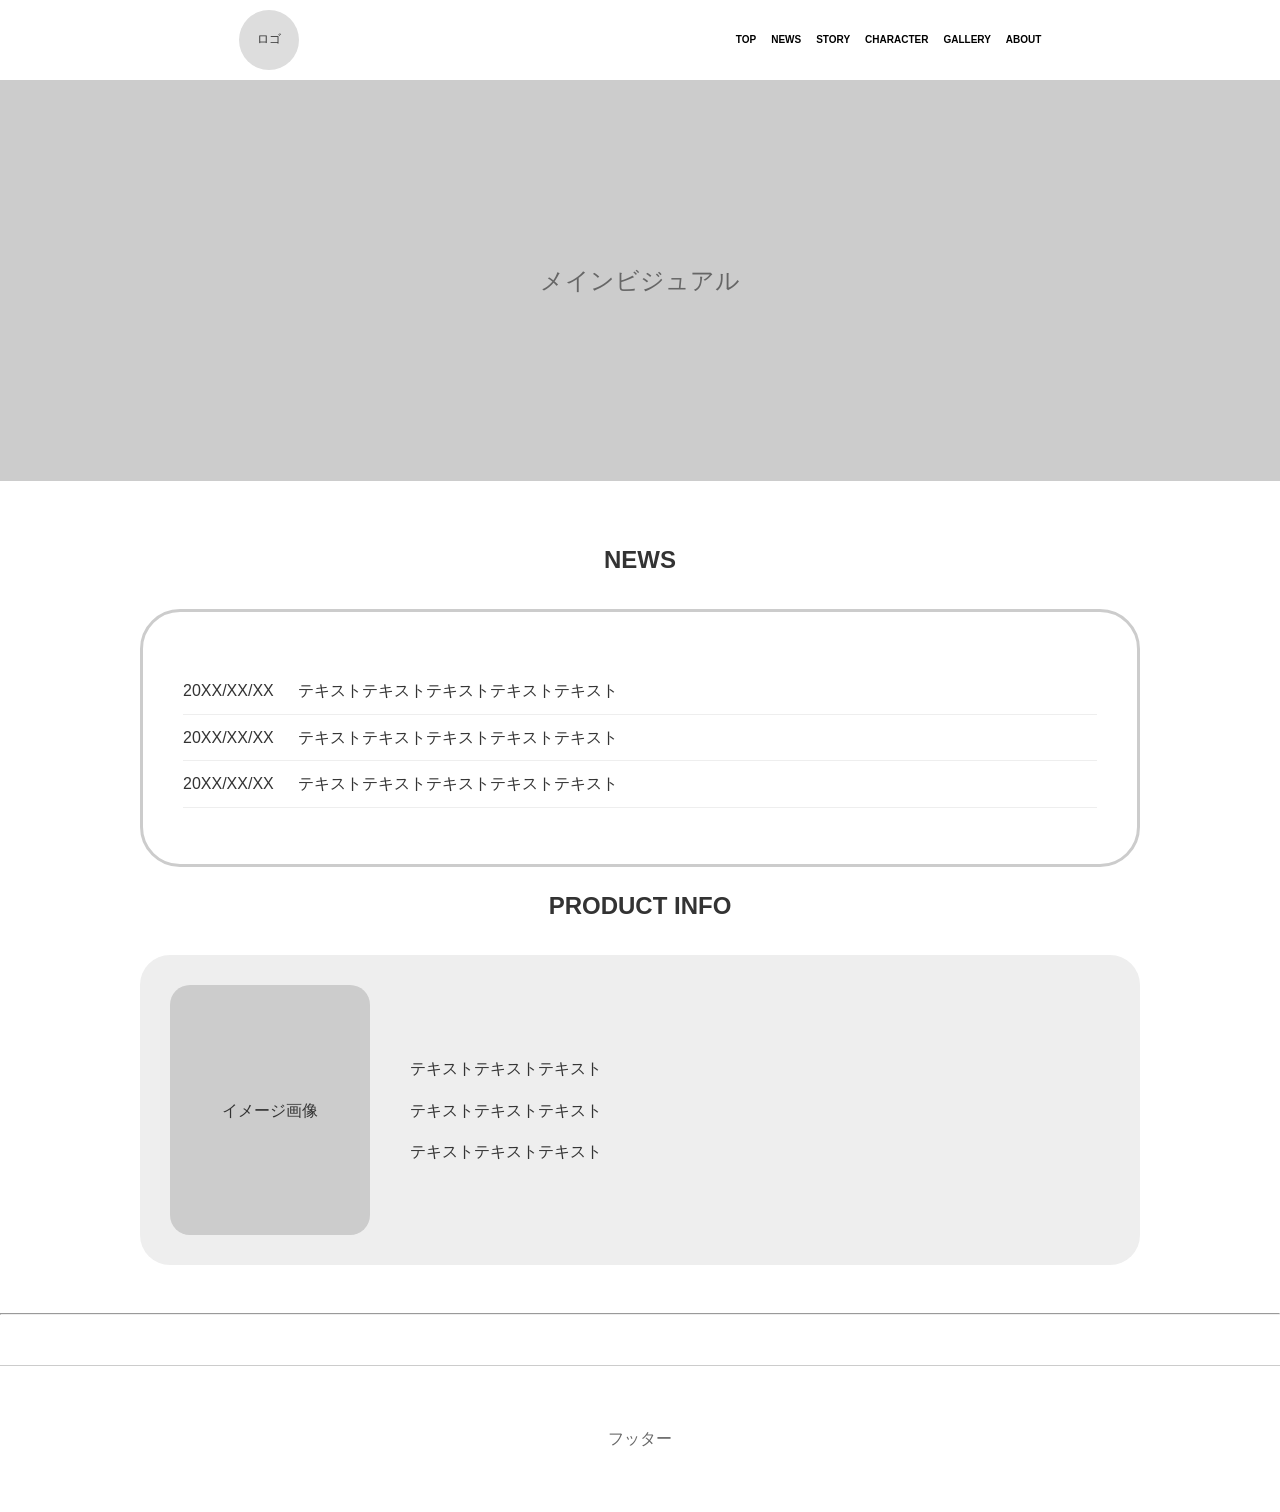
==== index.html @ 2d5bf975 "Add files via upload" ====
<!DOCTYPE html>
<html lang="ja">
<head>
    <meta charset="UTF-8">
    <meta name="viewport" content="width=device-width, initial-scale=1.0">
    <title>Webサイトタイトル</title>
    <link rel="stylesheet" href="style.css">
</head>
<body>

    <header>
        <div class="header-container">
            <div class="logo">ロゴ</div>
            <nav>
                <ul>
                    <li><a href="index.html">TOP</a></li>
                    <li><a href="news.html">NEWS</a></li>
                    <li><a href="story.html">STORY</a></li>
                    <li><a href="character.html">CHARACTER</a></li>
                    <li><a href="gallery.html">GALLERY</a></li>
                    <li><a href="about.html">ABOUT</a></li>
                </ul>
            </nav>
        </div>
    </header>

    <section id="top">
        <div class="main-visual">メインビジュアル</div>
        
        <div class="container">
            <h2 class="section-title">NEWS</h2>
            <div class="news-box">
                <ul class="news-list">
                    <li><span>20XX/XX/XX</span> テキストテキストテキストテキストテキスト</li>
                    <li><span>20XX/XX/XX</span> テキストテキストテキストテキストテキスト</li>
                    <li><span>20XX/XX/XX</span> テキストテキストテキストテキストテキスト</li>
                </ul>
            </div>

            <h2 class="section-title">PRODUCT INFO</h2>
            <div class="product-info">
                <div class="image-placeholder">イメージ画像</div>
                <div class="product-text">
                    <p>テキストテキストテキスト</p>
                    <p>テキストテキストテキスト</p>
                    <p>テキストテキストテキスト</p>
                </div>
            </div>
        </div>
    </section>

    <hr>
    <footer>
        フッター
    </footer>

</body>
</html>
---- style.css ----
/* 基本設定 */
body {
    margin: 0;
    padding: 0;
    font-family: "Helvetica Neue", Arial, sans-serif;
    color: #333;
    line-height: 1.6;
}

.container {
    max-width: 1000px;
    margin: 0 auto;
    padding: 40px 20px;
}

/* ヘッダー */
header {
    border-bottom: 1px solid #ccc;
    padding: 10px 0;
}

.header-container {
    display: flex;
    justify-content: space-around;
    align-items: center;
    max-width: 1200px;
    margin: 0 auto;
}

.logo {
    width: 60px;
    height: 60px;
    background: #ddd;
    border-radius: 50%;
    display: flex;
    justify-content: center;
    align-items: center;
    font-size: 12px;
}

nav ul {
    display: flex;
    list-style: none;
    gap: 15px;
    font-size: 10px;
    font-weight: bold;
}

nav a {
    text-decoration: none;
    color: #000;
}

/* メインビジュアル */
.main-visual {
    width: 100%;
    height: 400px;
    background: #ccc;
    display: flex;
    justify-content: center;
    align-items: center;
    font-size: 24px;
    color: #666;
}

/* セクション共通 */
.section-title {
    text-align: center;
    margin-bottom: 30px;
    font-size: 1.5rem;
}

/* STORY・ABOUT共通の枠 */
.info-frame {
    border: 3px solid #ccc;
    border-radius: 50px;
    padding: 60px 40px;
    background: #fff;
    max-width: 800px;
    margin: 0 auto;
    text-align: center; /* 中身をすべて中央揃えに */
}

.info-subtitle {
    font-size: 1.25rem;
    margin-bottom: 30px;
    font-weight: bold;
}

.info-content p {
    margin-bottom: 10px;
    font-size: 15px;
    color: #333;
}

/* スマホ用調整 */
@media (max-width: 768px) {
    .info-frame {
        padding: 30px 20px;
        border-radius: 30px;
    }
}

/* NEWS / STORY ボックス */
.news-box, .story-box, .about-box {
    border: 3px solid #ccc;
    border-radius: 40px;
    padding: 40px;
    background: #fff;
}

.news-list {
    list-style: none;
    padding: 0;
}

.news-list li {
    padding: 10px 0;
    border-bottom: 1px solid #eee;
}

.news-list span {
    margin-right: 20px;
}

/* PRODUCT INFO / CHARACTER */
.product-info, .char-detail {
    display: flex;
    gap: 40px;
    align-items: center;
    background: #eee;
    padding: 30px;
    border-radius: 30px;
}

.image-placeholder, .char-visual {
    width: 200px;
    height: 250px;
    background: #ccc;
    border-radius: 20px;
    display: flex;
    justify-content: center;
    align-items: center;
}

/* キャラクター スライダー部分 */
.char-slider {
    display: flex;
    justify-content: center;
    align-items: center;
    gap: 20px;
    margin-bottom: 40px;
}

.char-thumb {
    width: 100px;
    height: 150px;
    background: #ccc;
    border-radius: 10px;
}

/* フッター */
footer {
    text-align: center;
    padding: 60px 0;
    border-top: 1px solid #ccc;
    margin-top: 50px;
    color: #666;
}



/* NEWSページ専用 */
.news-frame,about-frame {
    border: 3px solid #ccc;
    border-radius: 50px;
    padding: 60px 40px;
    background: #fff;
    max-width: 800px;
    margin: 0 auto;
}

.news-full-list,about-full-list{
    list-style: none;
    padding: 0;
    margin: 0;
}

.news-full-list,about-full-list li {
    display: flex;
    gap: 30px;
    padding: 15px 0;
    border-bottom: 1px solid #ddd;
    font-size: 14px;
}

.news-full-list .date {
    font-weight: bold;
    flex-shrink: 0;
}

/* GALLERYページ専用 */
.gallery-container {
    display: flex;
    flex-direction: column;
    gap: 40px;
    align-items: center;
}

.gallery-image-large {
    width: 700px; /* ワイヤーフレームに合わせた横長サイズ */
    max-width: 100%;
    height: 350px;
    background: #ccc;
    border-radius: 40px;
    display: flex;
    justify-content: center;
    align-items: center;
    font-size: 1.2rem;
    color: #666;
}

/* レスポンシブ調整（スマホで見るとき） */
@media (max-width: 768px) {
    .gallery-image-large {
        width: 100%;
        height: 200px;
        border-radius: 20px;
    }
    
    .news-frame {
        padding: 30px 20px;
    }
}
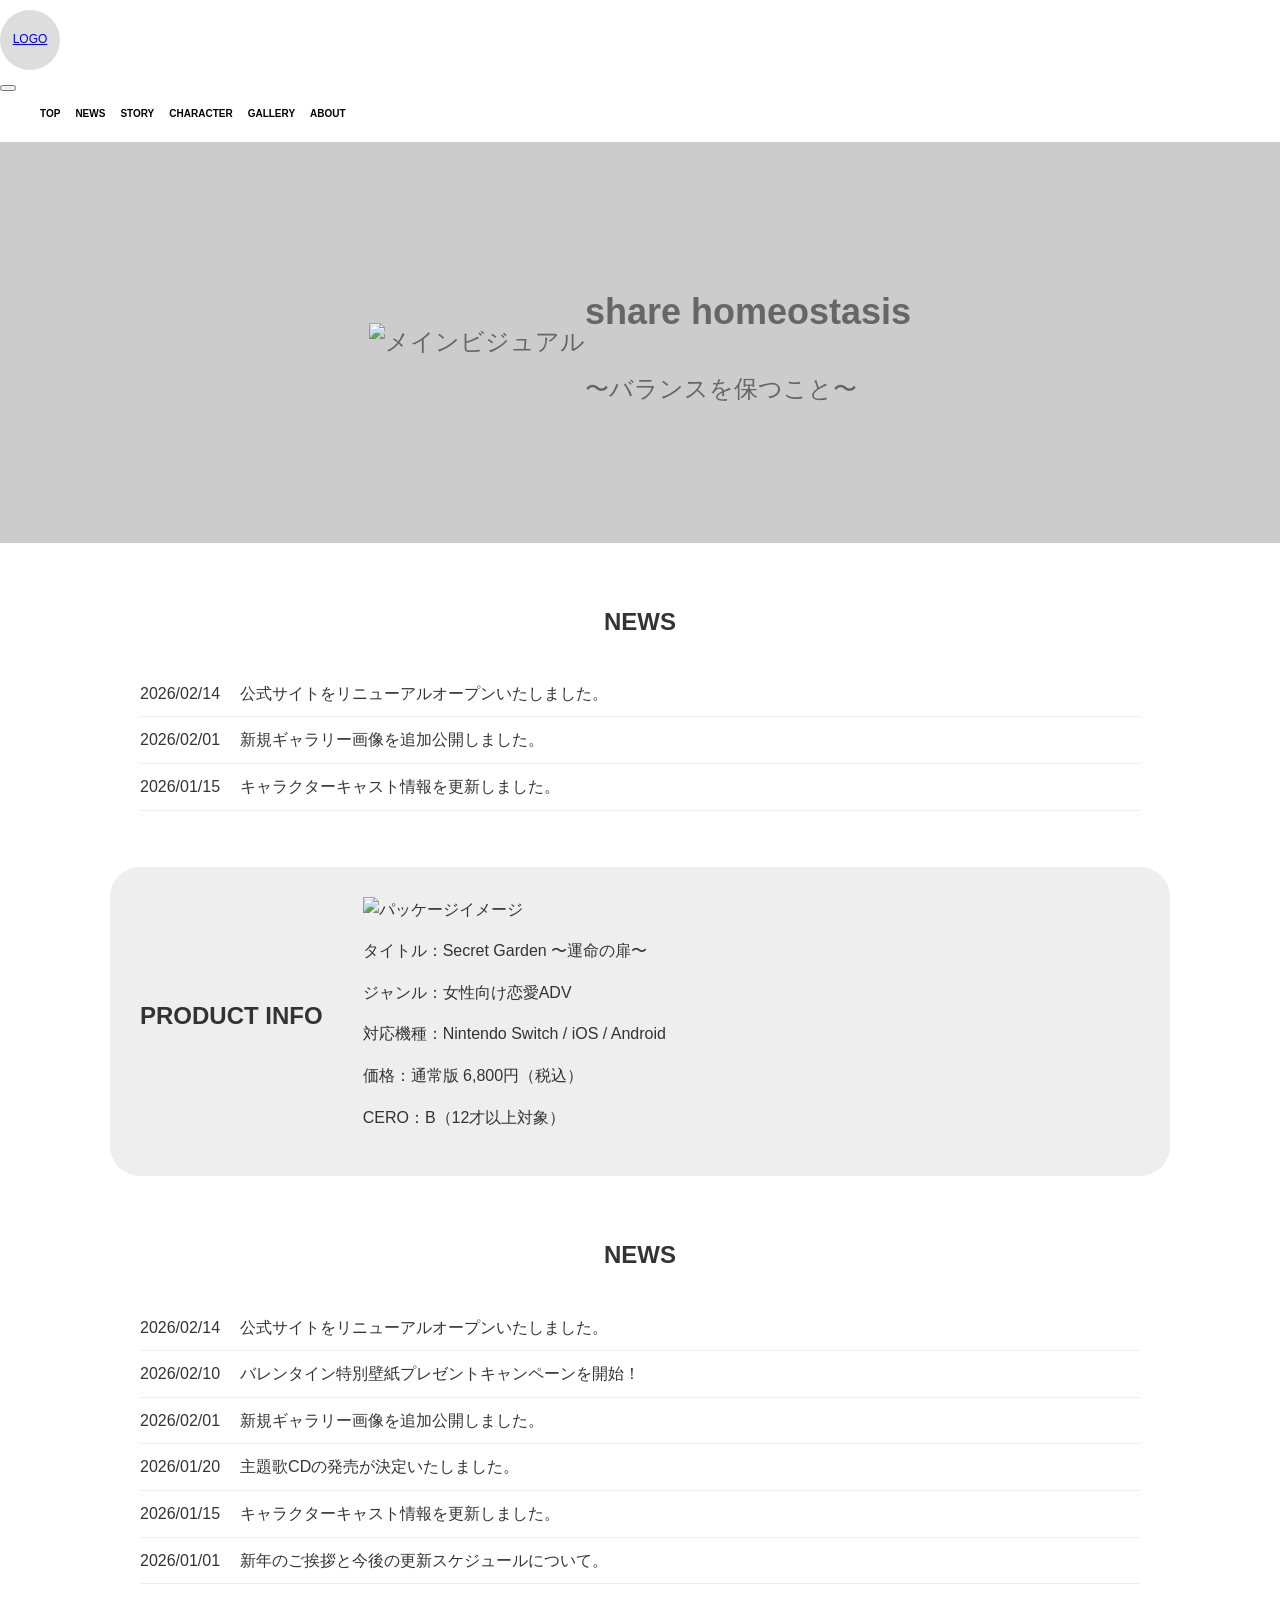
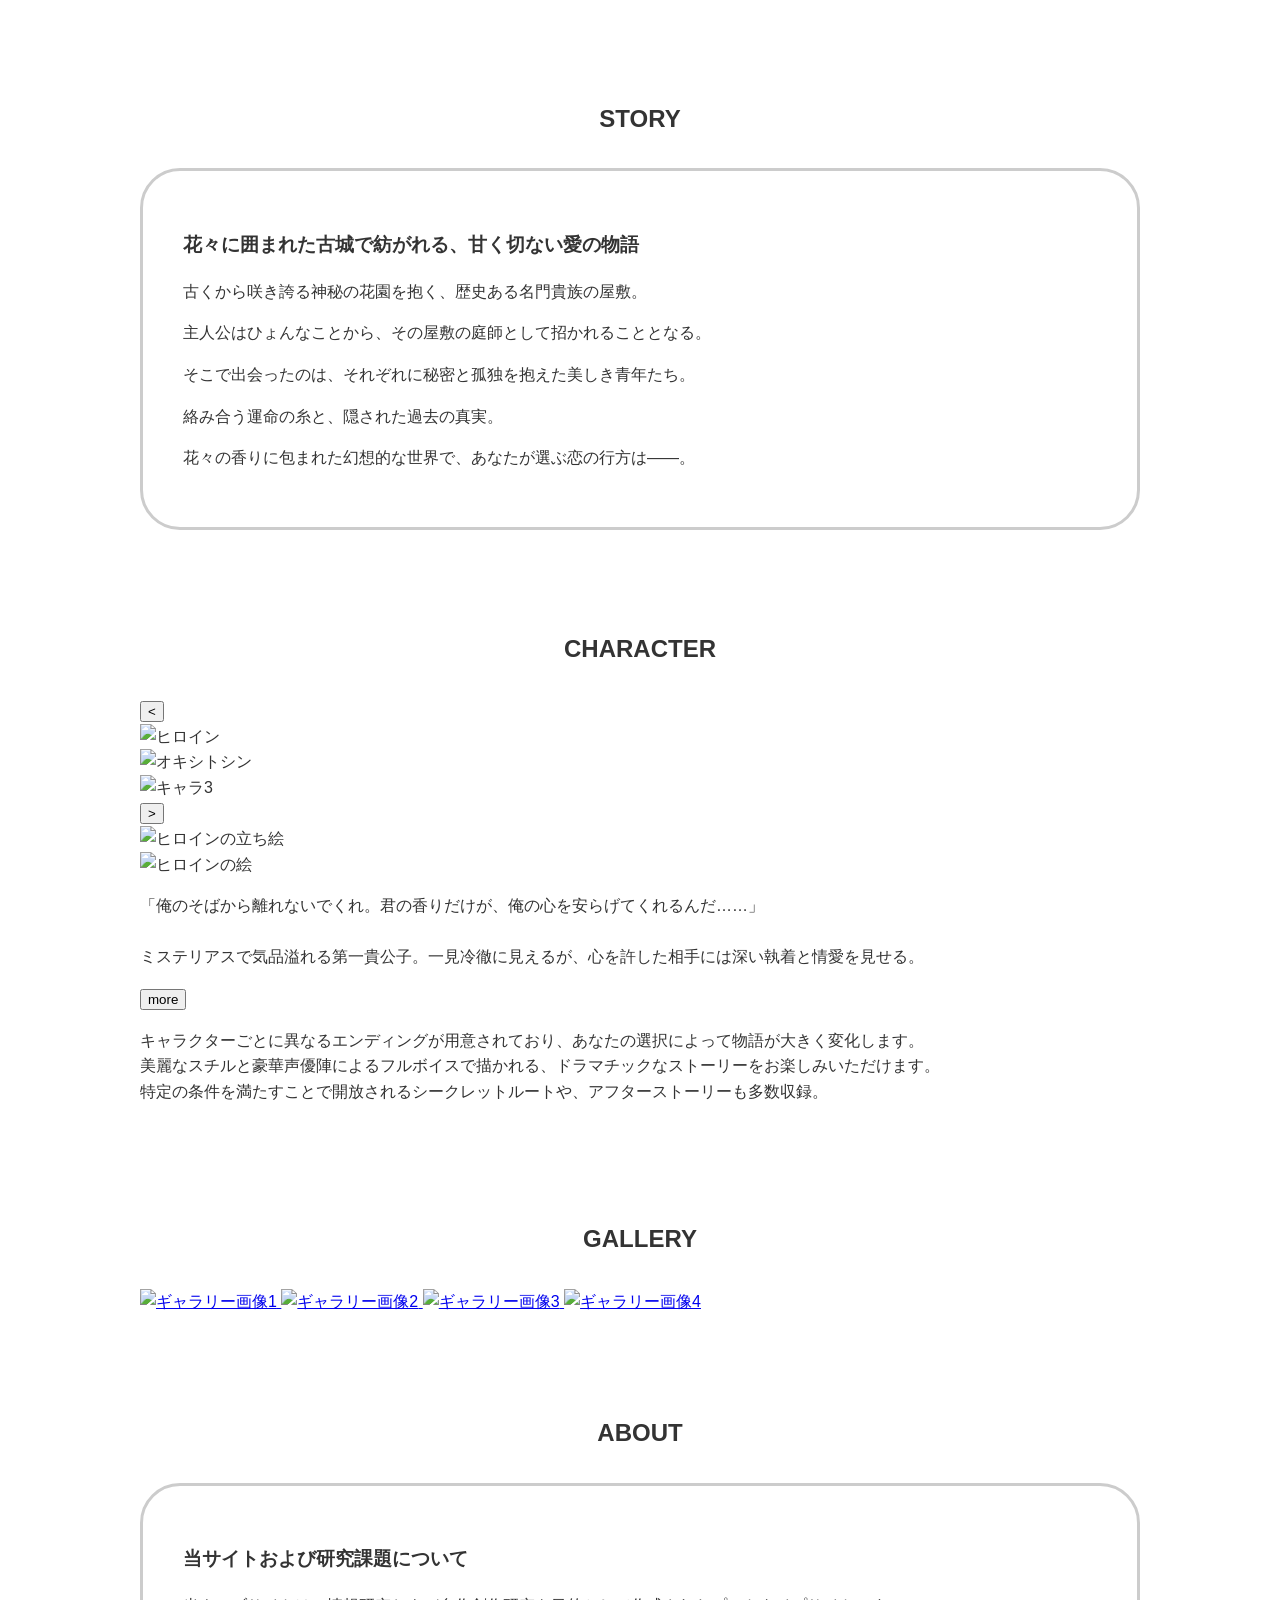
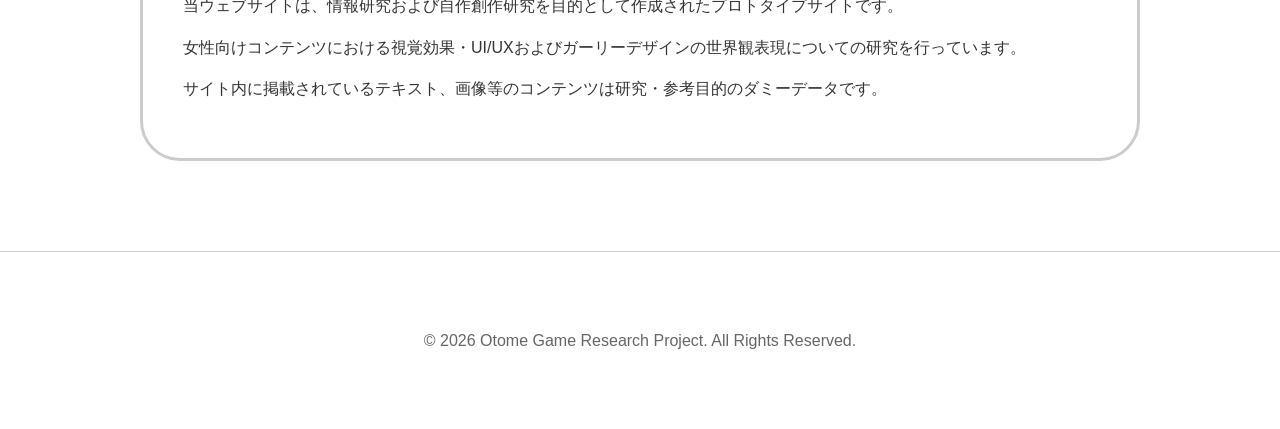
==== commit 4556f0e4: "Revise index.html for otome game site Updated the HTML structure and content for the otome game site" ====
--- a/index.html
+++ b/index.html
@@ -1,58 +1,221 @@
 <!DOCTYPE html>
 <html lang="ja">
 <head>
-    <meta charset="UTF-8">
-    <meta name="viewport" content="width=device-width, initial-scale=1.0">
-    <title>Webサイトタイトル</title>
-    <link rel="stylesheet" href="style.css">
+  <meta charset="UTF-8">
+  <meta name="viewport" content="width=device-width, initial-scale=1.0">
+  <title>乙女ゲーム作品紹介サイト</title>
+  
+  <!-- Google Fonts (ガーリー・上品なフォント) -->
+  <link rel="preconnect" href="https://fonts.googleapis.com">
+  <link rel="preconnect" href="https://fonts.gstatic.com" crossorigin>
+  <link href="https://fonts.googleapis.com/css2?family=Cinzel:wght@500;700&family=Shippori+Mincho:wght@400;600&display=swap" rel="stylesheet">
+  
+  <!-- Lightbox2 CSS (CDN) -->
+  <link rel="stylesheet" href="https://cdnjs.cloudflare.com/ajax/libs/lightbox2/2.11.4/css/lightbox.min.css">
+  
+  <!-- スタイルシート -->
+  <link rel="stylesheet" href="style.css">
 </head>
 <body>
 
-    <header>
-        <div class="header-container">
-            <div class="logo">ロゴ</div>
-            <nav>
-                <ul>
-                    <li><a href="index.html">TOP</a></li>
-                    <li><a href="news.html">NEWS</a></li>
-                    <li><a href="story.html">STORY</a></li>
-                    <li><a href="character.html">CHARACTER</a></li>
-                    <li><a href="gallery.html">GALLERY</a></li>
-                    <li><a href="about.html">ABOUT</a></li>
-                </ul>
-            </nav>
-        </div>
-    </header>
-
-    <section id="top">
-        <div class="main-visual">メインビジュアル</div>
+  <!-- ヘッダー -->
+  <header class="site-header">
+    <div class="header-inner">
+      <div class="logo">
+        <a href="#top">LOGO</a>
+      </div>
+      <button class="hamburger-btn" id="hamburgerBtn" aria-label="メニューを開く">
+        <span></span>
+        <span></span>
+        <span></span>
+      </button>
+      <nav class="site-nav" id="siteNav">
+        <ul>
+          <li><a href="#top">TOP</a></li>
+          <li><a href="#news">NEWS</a></li>
+          <li><a href="#story">STORY</a></li>
+          <li><a href="#character">CHARACTER</a></li>
+          <li><a href="#gallery">GALLERY</a></li>
+          <li><a href="#about">ABOUT</a></li>
+        </ul>
+      </nav>
+    </div>
+  </header>
+
+  <main>
+    <!-- TOP / メインビジュアル -->
+    <section id="top" class="section section-top">
+      <div class="main-visual">
+        <img src="SHARE.png" alt="メインビジュアル">
+        <div class="mv-title">
+          <h1>share homeostasis</h1>
+          <p>〜バランスを保つこと〜</p>
+        </div>
+      </div>
+
+      <!-- TOP内 NEWS 簡易版 -->
+      <div class="container top-news">
+        <h2 class="section-title">NEWS</h2>
+        <div class="rounded-box">
+          <ul class="news-list">
+            <li><span class="date">2026/02/14</span><span class="text">公式サイトをリニューアルオープンいたしました。</span></li>
+            <li><span class="date">2026/02/01</span><span class="text">新規ギャラリー画像を追加公開しました。</span></li>
+            <li><span class="date">2026/01/15</span><span class="text">キャラクターキャスト情報を更新しました。</span></li>
+          </ul>
+        </div>
+      </div>
+
+      <!-- PRODUCT INFO -->
+      <div class="container product-info">
+        <h2 class="section-title">PRODUCT INFO</h2>
+        <div class="product-content">
+          <div class="product-img">
+            <img src="https://images.unsplash.com/photo-1534447677768-be436bb09401?auto=format&fit=crop&w=600&q=80" alt="パッケージイメージ">
+          </div>
+          <div class="product-desc">
+            <p>タイトル：Secret Garden 〜運命の扉〜</p>
+            <p>ジャンル：女性向け恋愛ADV</p>
+            <p>対応機種：Nintendo Switch / iOS / Android</p>
+            <p>価格：通常版 6,800円（税込）</p>
+            <p>CERO：B（12才以上対象）</p>
+          </div>
+        </div>
+      </div>
+    </section>
+
+    <!-- NEWS 全体 -->
+    <section id="news" class="section">
+      <div class="container">
+        <h2 class="section-title">NEWS</h2>
+        <div class="rounded-box">
+          <ul class="news-list full-list">
+            <li><span class="date">2026/02/14</span><span class="text">公式サイトをリニューアルオープンいたしました。</span></li>
+            <li><span class="date">2026/02/10</span><span class="text">バレンタイン特別壁紙プレゼントキャンペーンを開始！</span></li>
+            <li><span class="date">2026/02/01</span><span class="text">新規ギャラリー画像を追加公開しました。</span></li>
+            <li><span class="date">2026/01/20</span><span class="text">主題歌CDの発売が決定いたしました。</span></li>
+            <li><span class="date">2026/01/15</span><span class="text">キャラクターキャスト情報を更新しました。</span></li>
+            <li><span class="date">2026/01/01</span><span class="text">新年のご挨拶と今後の更新スケジュールについて。</span></li>
+          </ul>
+        </div>
+      </div>
+    </section>
+
+    <!-- STORY -->
+    <section id="story" class="section">
+      <div class="container">
+        <h2 class="section-title">STORY</h2>
+        <div class="rounded-box story-box">
+          <h3>花々に囲まれた古城で紡がれる、甘く切ない愛の物語</h3>
+          <p>古くから咲き誇る神秘の花園を抱く、歴史ある名門貴族の屋敷。</p>
+          <p>主人公はひょんなことから、その屋敷の庭師として招かれることとなる。</p>
+          <p>そこで出会ったのは、それぞれに秘密と孤独を抱えた美しき青年たち。</p>
+          <p>絡み合う運命の糸と、隠された過去の真実。</p>
+          <p>花々の香りに包まれた幻想的な世界で、あなたが選ぶ恋の行方は――。</p>
+        </div>
+      </div>
+    </section>
+
+    <!-- CHARACTER -->
+    <section id="character" class="section">
+      <div class="container">
+        <h2 class="section-title">CHARACTER</h2>
         
-        <div class="container">
-            <h2 class="section-title">NEWS</h2>
-            <div class="news-box">
-                <ul class="news-list">
-                    <li><span>20XX/XX/XX</span> テキストテキストテキストテキストテキスト</li>
-                    <li><span>20XX/XX/XX</span> テキストテキストテキストテキストテキスト</li>
-                    <li><span>20XX/XX/XX</span> テキストテキストテキストテキストテキスト</li>
-                </ul>
-            </div>
-
-            <h2 class="section-title">PRODUCT INFO</h2>
-            <div class="product-info">
-                <div class="image-placeholder">イメージ画像</div>
-                <div class="product-text">
-                    <p>テキストテキストテキスト</p>
-                    <p>テキストテキストテキスト</p>
-                    <p>テキストテキストテキスト</p>
-                </div>
-            </div>
-        </div>
-    </section>
-
-    <hr>
-    <footer>
-        フッター
-    </footer>
-
+        <!-- キャラクタースライダー / カルーセル風サムネイル -->
+        <div class="character-slider">
+          <button class="slider-arrow prev">&lt;</button>
+          <div class="chara-thumbnails">
+            <div class="chara-thumb active">
+              <img src="hiroin3.PNG" alt="ヒロイン">
+            </div>
+            <div class="chara-thumb">
+              <img src="IMG_3886.JPG" alt="オキシトシン">
+            </div>
+            <div class="chara-thumb">
+              <img src="https://images.unsplash.com/photo-1492562080023-ab3db95bfbce?auto=format&fit=crop&w=300&q=80" alt="キャラ3">
+            </div>
+          </div>
+          <button class="slider-arrow next">&gt;</button>
+        </div>
+
+        <!-- キャラクターメイン詳細 -->
+        <div class="rounded-box chara-detail">
+          <div class="chara-detail-inner">
+            <div class="chara-stand">
+              <img src="hiroin3.PNG" alt="ヒロインの立ち絵">
+            </div>
+            <div class="chara-info">
+              <div class="chara-logo">
+                <img src="hiroin3_logo.PNG" alt="ヒロインの絵">
+              </div>
+              <p class="chara-text">
+                「俺のそばから離れないでくれ。君の香りだけが、俺の心を安らげてくれるんだ……」<br><br>
+                ミステリアスで気品溢れる第一貴公子。一見冷徹に見えるが、心を許した相手には深い執着と情愛を見せる。
+              </p>
+            </div>
+          </div>
+        </div>
+
+        <div class="more-btn-wrapper">
+          <button class="more-btn">more</button>
+        </div>
+
+        <!-- 詳細説明テキストボックス -->
+        <div class="rounded-box chara-sub-text">
+          <p>
+            キャラクターごとに異なるエンディングが用意されており、あなたの選択によって物語が大きく変化します。<br>
+            美麗なスチルと豪華声優陣によるフルボイスで描かれる、ドラマチックなストーリーをお楽しみいただけます。<br>
+            特定の条件を満たすことで開放されるシークレットルートや、アフターストーリーも多数収録。
+          </p>
+        </div>
+      </div>
+    </section>
+
+    <!-- GALLERY -->
+    <section id="gallery" class="section">
+      <div class="container">
+        <h2 class="section-title">GALLERY</h2>
+        <div class="gallery-grid">
+          <!-- Lightbox2 連動リンク (data-lightbox="gallery") -->
+          <a href="https://images.unsplash.com/photo-1518709268805-4e9042af9f23?auto=format&fit=crop&w=1200&q=80" data-lightbox="gallery" data-title="月明かりの庭園" class="gallery-item">
+            <img src="https://images.unsplash.com/photo-1518709268805-4e9042af9f23?auto=format&fit=crop&w=800&q=80" alt="ギャラリー画像1">
+          </a>
+          <a href="https://images.unsplash.com/photo-1522383225653-ed111181a951?auto=format&fit=crop&w=1200&q=80" data-lightbox="gallery" data-title="秘密のお茶会" class="gallery-item">
+            <img src="https://images.unsplash.com/photo-1522383225653-ed111181a951?auto=format&fit=crop&w=800&q=80" alt="ギャラリー画像2">
+          </a>
+          <a href="https://images.unsplash.com/photo-1465146344425-f00d5f5c8f07?auto=format&fit=crop&w=1200&q=80" data-lightbox="gallery" data-title="咲き誇る薔薇" class="gallery-item">
+            <img src="https://images.unsplash.com/photo-1465146344425-f00d5f5c8f07?auto=format&fit=crop&w=800&q=80" alt="ギャラリー画像3">
+          </a>
+          <a href="https://images.unsplash.com/photo-1513151233558-d860c5398176?auto=format&fit=crop&w=1200&q=80" data-lightbox="gallery" data-title="舞踏会での奇跡" class="gallery-item">
+            <img src="https://images.unsplash.com/photo-1513151233558-d860c5398176?auto=format&fit=crop&w=800&q=80" alt="ギャラリー画像4">
+          </a>
+        </div>
+      </div>
+    </section>
+
+    <!-- ABOUT -->
+    <section id="about" class="section">
+      <div class="container">
+        <h2 class="section-title">ABOUT</h2>
+        <div class="rounded-box about-box">
+          <h3>当サイトおよび研究課題について</h3>
+          <p>当ウェブサイトは、情報研究および自作創作研究を目的として作成されたプロトタイプサイトです。</p>
+          <p>女性向けコンテンツにおける視覚効果・UI/UXおよびガーリーデザインの世界観表現についての研究を行っています。</p>
+          <p>サイト内に掲載されているテキスト、画像等のコンテンツは研究・参考目的のダミーデータです。</p>
+        </div>
+      </div>
+    </section>
+  </main>
+
+  <!-- フッター -->
+  <footer class="site-footer">
+    <p>&copy; 2026 Otome Game Research Project. All Rights Reserved.</p>
+  </footer>
+
+  <!-- Lightbox2 JavaScript & jQuery (CDN) -->
+  <script src="https://cdnjs.cloudflare.com/ajax/libs/jquery/3.6.0/jquery.min.js"></script>
+  <script src="https://cdnjs.cloudflare.com/ajax/libs/lightbox2/2.11.4/js/lightbox.min.js"></script>
+  
+  <!-- JavaScript -->
+  <script src="script.js"></script>
 </body>
-</html>+</html>
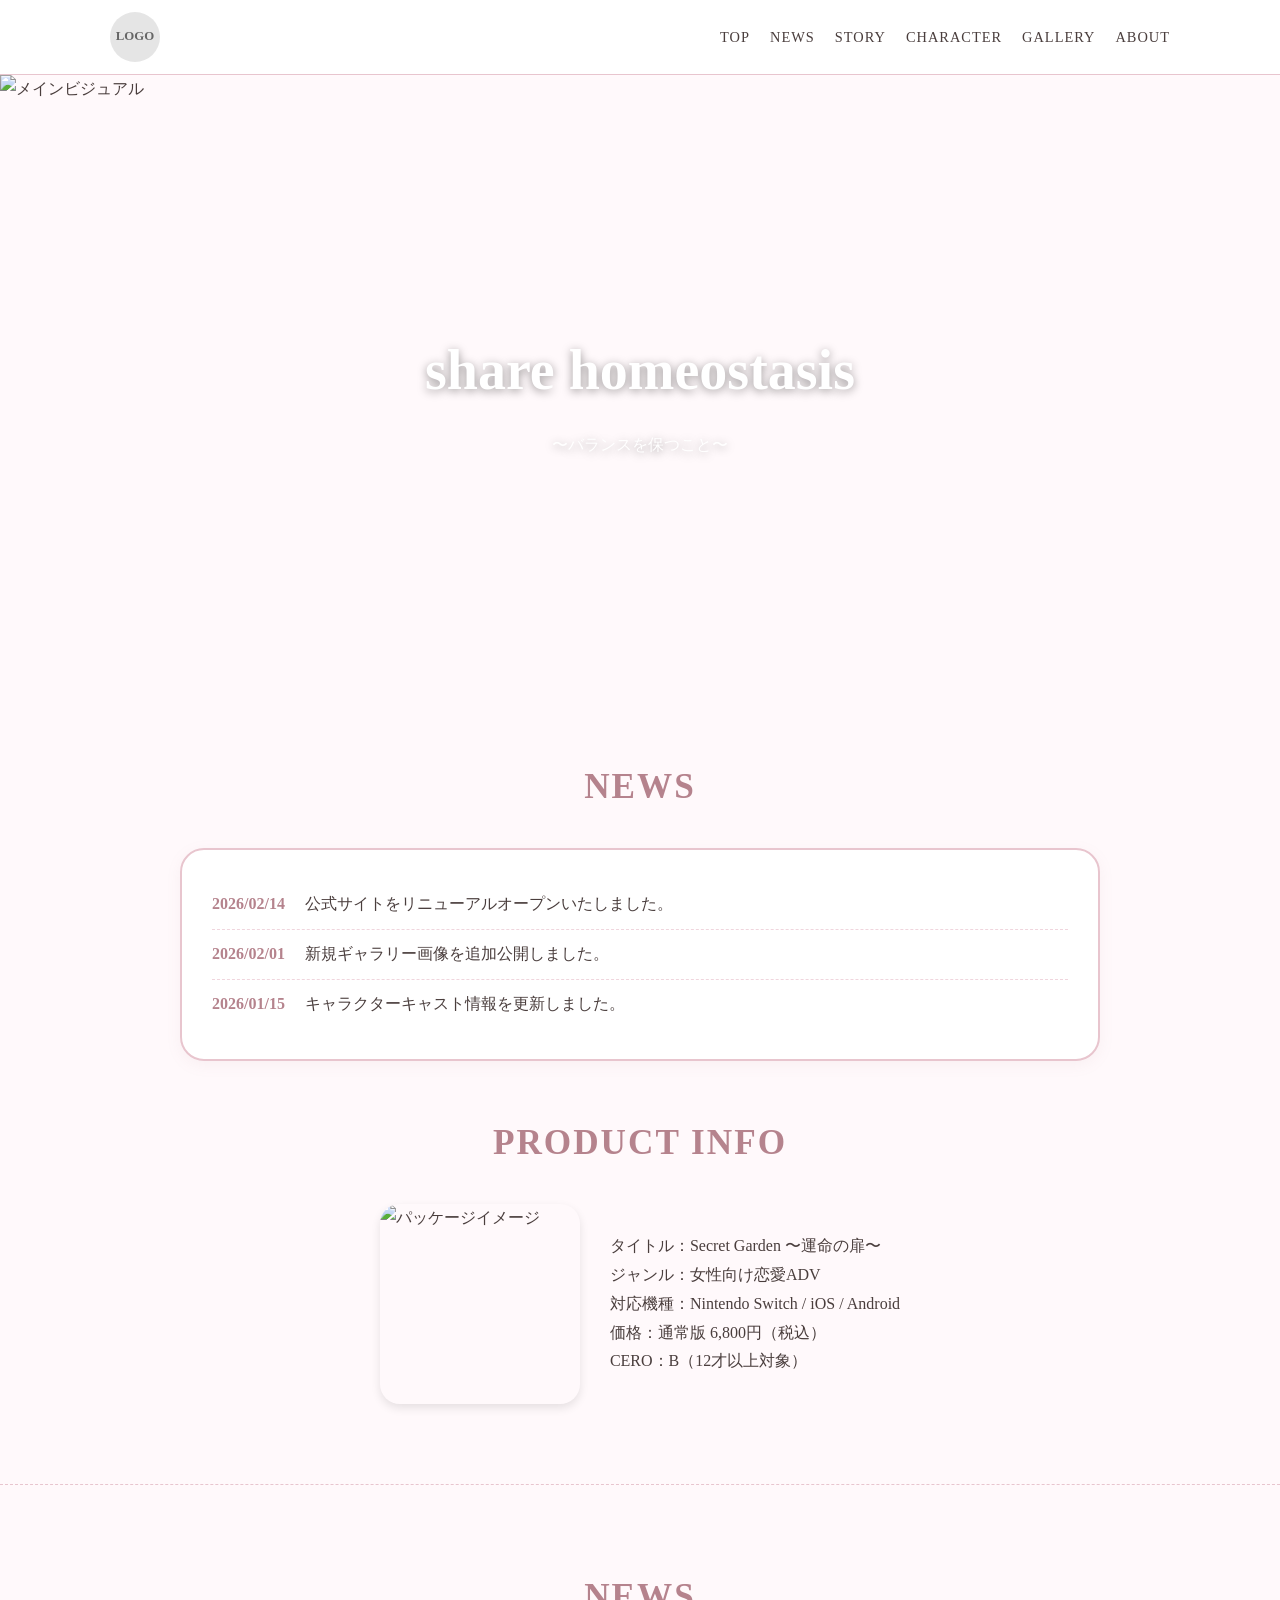
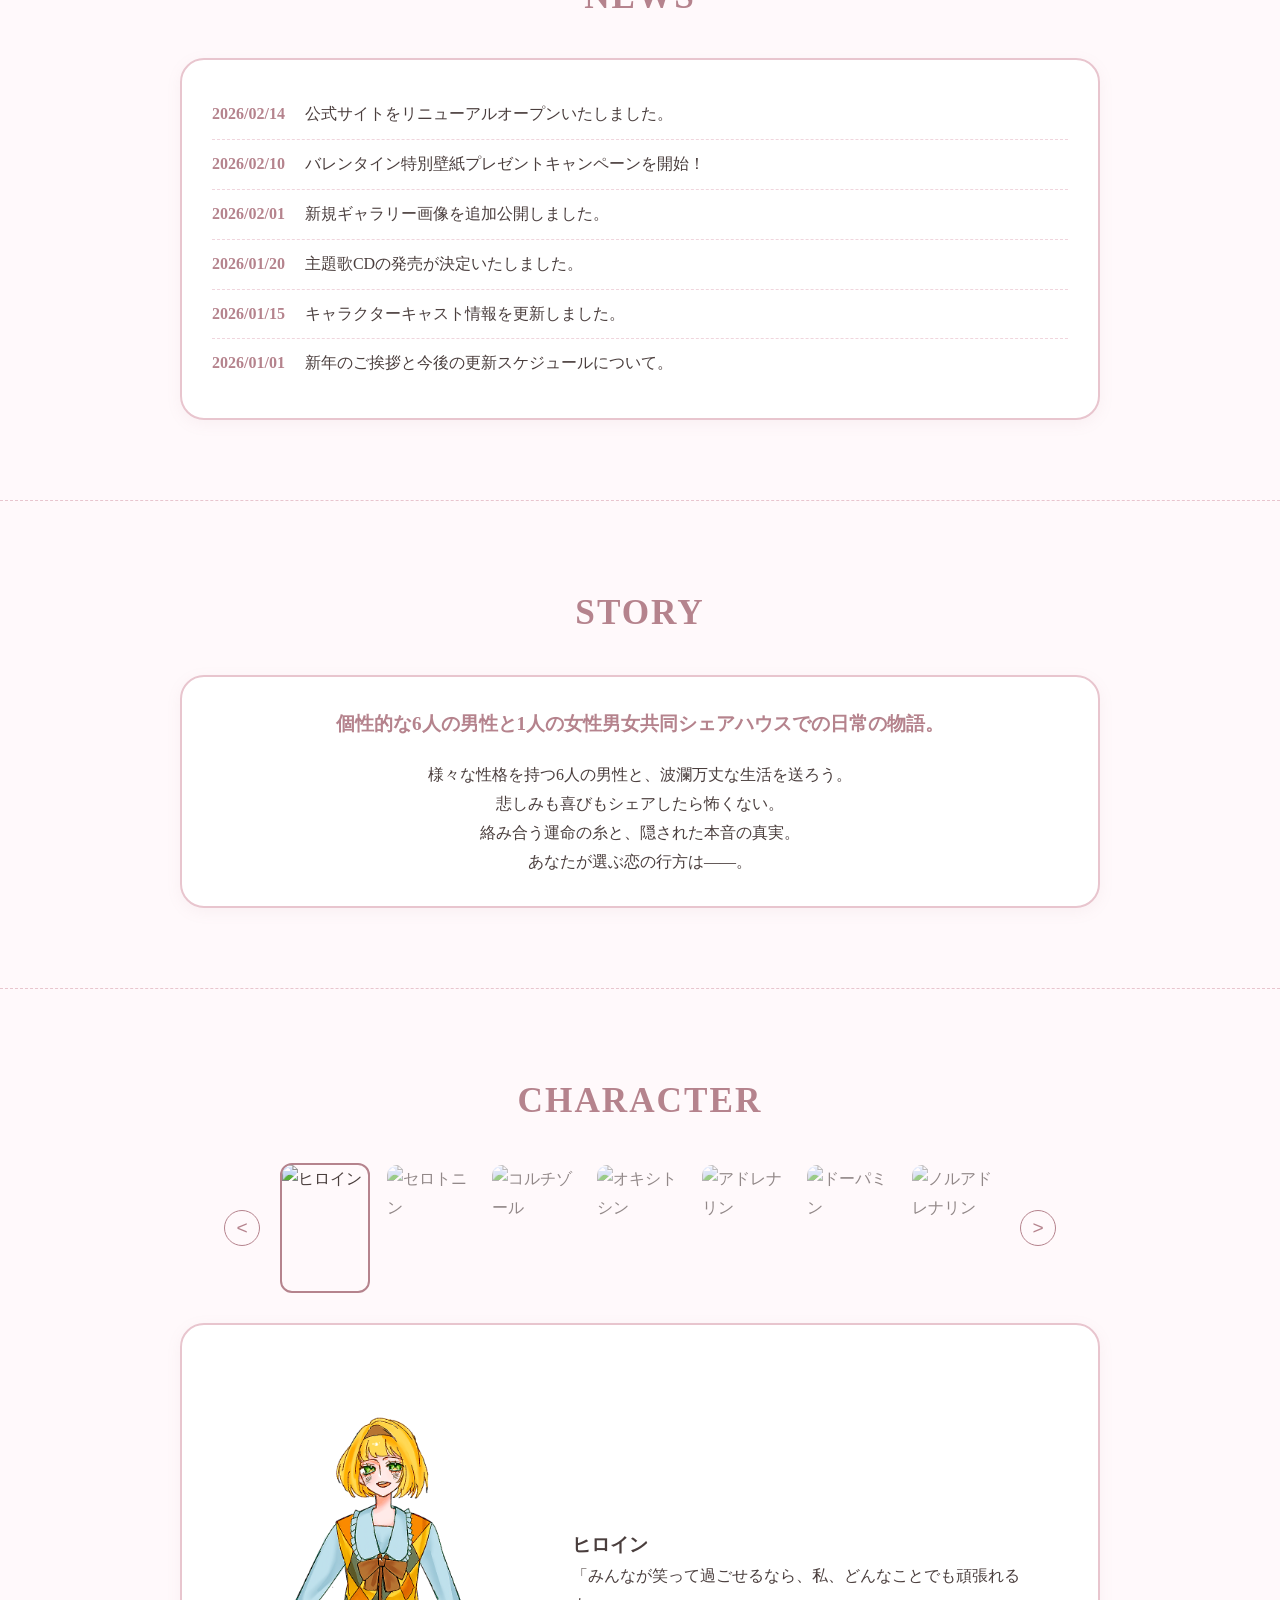
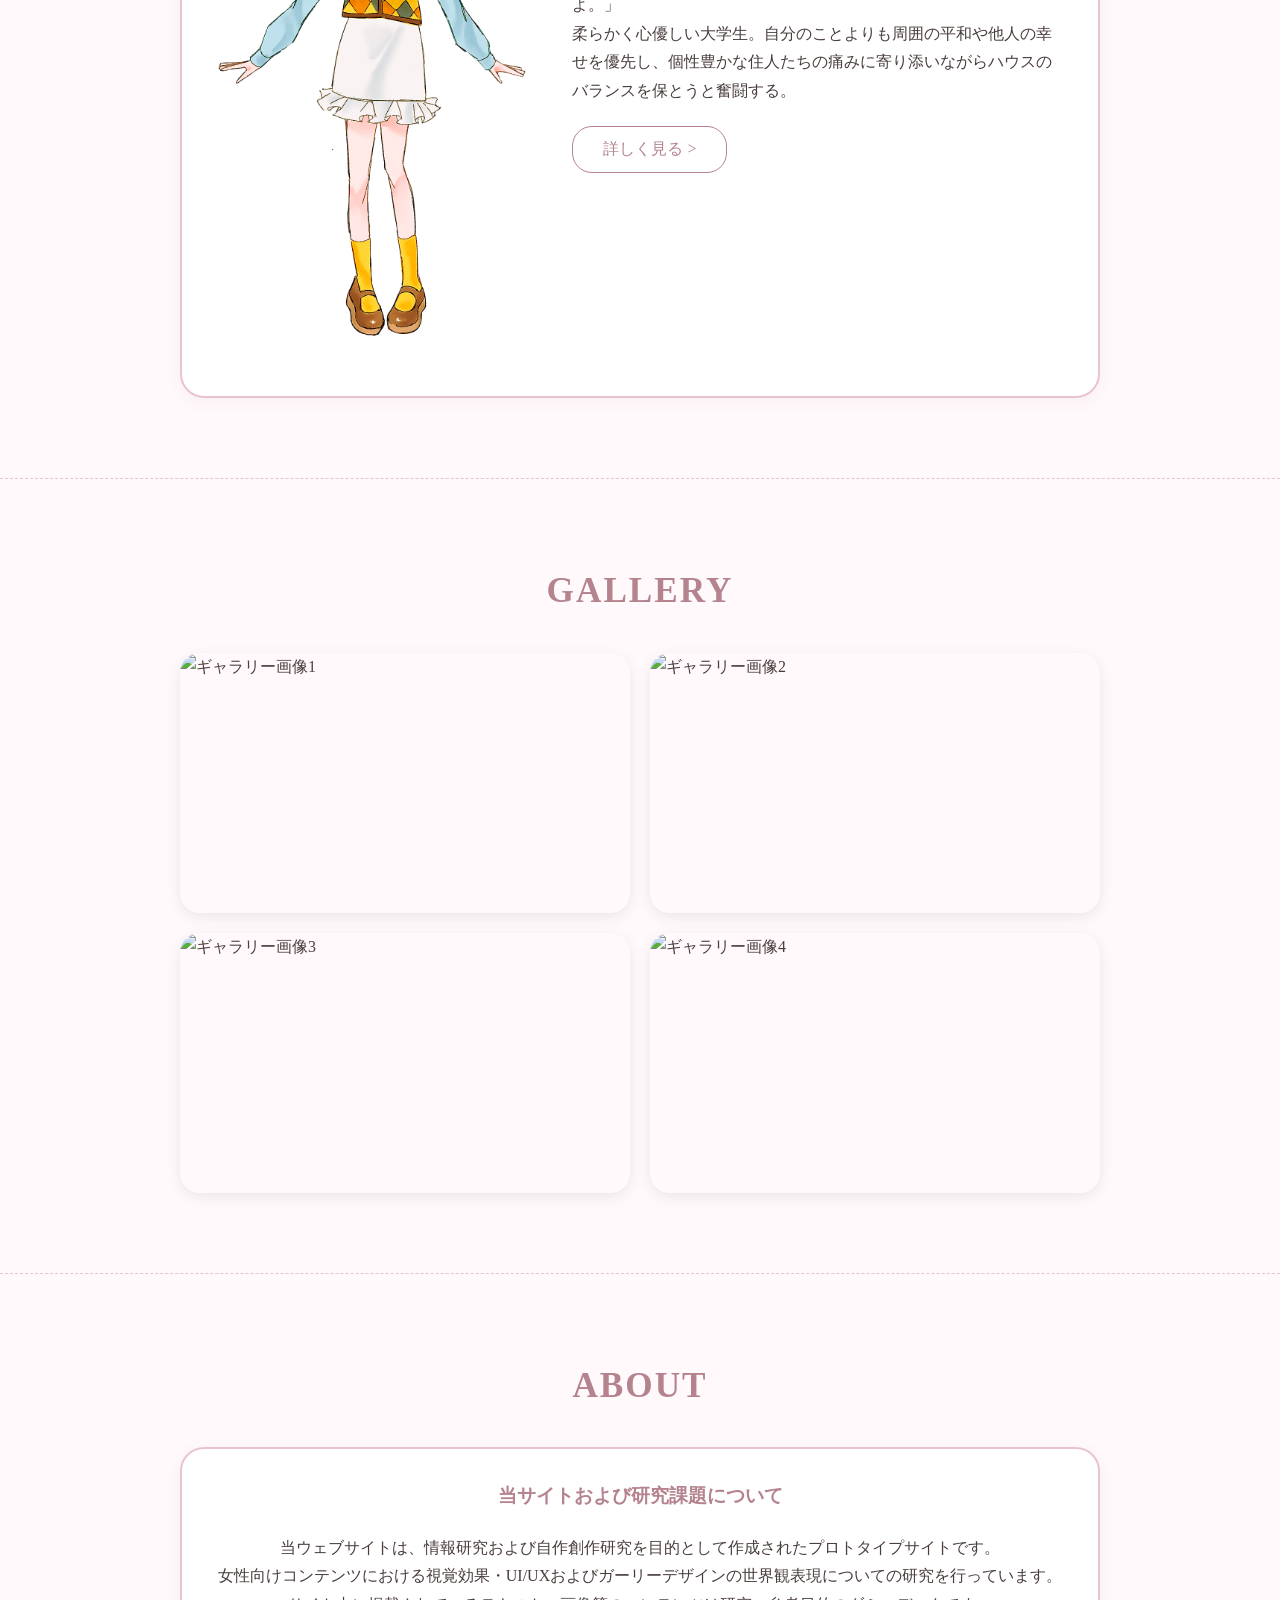
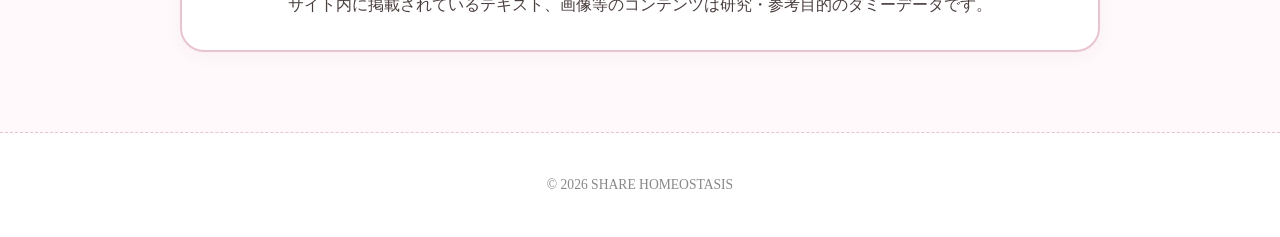
==== commit f4c5c1c5: "Modify image paths and character details in index.html Updated image sources and character descripti" ====
--- a/index.html
+++ b/index.html
@@ -46,7 +46,7 @@
     <!-- TOP / メインビジュアル -->
     <section id="top" class="section section-top">
       <div class="main-visual">
-        <img src="SHARE.png" alt="メインビジュアル">
+        <img src="images/SHARE.png" alt="メインビジュアル">
         <div class="mv-title">
           <h1>share homeostasis</h1>
           <p>〜バランスを保つこと〜</p>
@@ -105,68 +105,96 @@
       <div class="container">
         <h2 class="section-title">STORY</h2>
         <div class="rounded-box story-box">
-          <h3>花々に囲まれた古城で紡がれる、甘く切ない愛の物語</h3>
-          <p>古くから咲き誇る神秘の花園を抱く、歴史ある名門貴族の屋敷。</p>
-          <p>主人公はひょんなことから、その屋敷の庭師として招かれることとなる。</p>
-          <p>そこで出会ったのは、それぞれに秘密と孤独を抱えた美しき青年たち。</p>
-          <p>絡み合う運命の糸と、隠された過去の真実。</p>
-          <p>花々の香りに包まれた幻想的な世界で、あなたが選ぶ恋の行方は――。</p>
-        </div>
-      </div>
-    </section>
-
-    <!-- CHARACTER -->
+          <h3>個性的な6人の男性と1人の女性男女共同シェアハウスでの日常の物語。
+          </h3>
+          <p>様々な性格を持つ6人の男性と、波瀾万丈な生活を送ろう。</p>
+          <p>悲しみも喜びもシェアしたら怖くない。</p>
+
+          <p>絡み合う運命の糸と、隠された本音の真実。</p>
+          <p>あなたが選ぶ恋の行方は――。</p>
+        </div>
+      </div>
+    </section>
+
+   <!-- CHARACTER -->
     <section id="character" class="section">
       <div class="container">
         <h2 class="section-title">CHARACTER</h2>
         
-        <!-- キャラクタースライダー / カルーセル風サムネイル -->
+        <!-- キャラクタースライダー（7人対応） -->
         <div class="character-slider">
-          <button class="slider-arrow prev">&lt;</button>
-          <div class="chara-thumbnails">
-            <div class="chara-thumb active">
-              <img src="hiroin3.PNG" alt="ヒロイン">
+          <button class="slider-arrow prev" aria-label="前へ">&lt;</button>
+          <div class="chara-thumbnails-wrapper">
+            <div class="chara-thumbnails">
+              
+              <!-- 1. ヒロイン -->
+              <a href="hiroin.html" class="chara-thumb active" data-index="0">
+                <img src="images/hiroin3.PNG" alt="ヒロイン">
+                <span class="thumb-name">ヒロイン</span>
+              </a>
+
+              <!-- 2. セロトニン -->
+              <a href="serotonin.html" class="chara-thumb" data-index="1">
+                <img src="images/serotoninAs.PNG" alt="セロトニン">
+                <span class="thumb-name">セロトニン</span>
+              </a>
+
+              <!-- 3. コルチゾール -->
+              <a href="cortisol.html" class="chara-thumb" data-index="2">
+                <img src="images/IMG_3892.jpg" alt="コルチゾール">
+                <span class="thumb-name">コルチゾール</span>
+              </a>
+
+              <!-- 4. オキシトシン -->
+              <a href="oxytocin.html" class="chara-thumb" data-index="3">
+                <img src="images/IMG_3886.JPG" alt="オキシトシン">
+                <span class="thumb-name">オキシトシン</span>
+              </a>
+
+              <!-- 5. アドレナリン -->
+              <a href="adrenaline.html" class="chara-thumb" data-index="4">
+                <img src="images/IMG_3888.jpg" alt="アドレナリン">
+                <span class="thumb-name">アドレナリン</span>
+              </a>
+
+              <!-- 6. ドーパミン -->
+              <a href="dopamine.html" class="chara-thumb" data-index="5">
+                <img src="images/IMG_3889.jpg" alt="ドーパミン">
+                <span class="thumb-name">ドーパミン</span>
+              </a>
+
+              <!-- 7. ノルアドレナリン -->
+              <a href="noradrenaline.html" class="chara-thumb" data-index="6">
+                <img src="images/IMG_3890.jpg" alt="ノルアドレナリン">
+                <span class="thumb-name">ノルアドレナリン</span>
+              </a>
+
             </div>
-            <div class="chara-thumb">
-              <img src="IMG_3886.JPG" alt="オキシトシン">
-            </div>
-            <div class="chara-thumb">
-              <img src="https://images.unsplash.com/photo-1492562080023-ab3db95bfbce?auto=format&fit=crop&w=300&q=80" alt="キャラ3">
-            </div>
-          </div>
-          <button class="slider-arrow next">&gt;</button>
-        </div>
-
-        <!-- キャラクターメイン詳細 -->
+          </div>
+          <button class="slider-arrow next" aria-label="次へ">&gt;</button>
+        </div>
+
+        <!-- キャラクターメイン詳細（クリックすると各個別ページへリンクします） -->
         <div class="rounded-box chara-detail">
           <div class="chara-detail-inner">
             <div class="chara-stand">
-              <img src="hiroin3.PNG" alt="ヒロインの立ち絵">
+              <a href="hiroin.html" id="charaLinkStand">
+                <img id="charaStandImg" src="hiroin3.PNG" alt="立ち絵イラスト">
+              </a>
             </div>
             <div class="chara-info">
-              <div class="chara-logo">
-                <img src="hiroin3_logo.PNG" alt="ヒロインの絵">
+              <h3 id="charaName">ヒロイン</h3>
+              <p class="chara-voice-sample" id="charaVoice">「みんなが笑って過ごせるなら、私、どんなことでも頑張れるよ。」</p>
+              <p class="chara-text" id="charaDesc">
+                柔らかく心優しい大学生。自分のことよりも周囲の平和や他人の幸せを優先し、個性豊かな住人たちの痛みに寄り添いながらハウスのバランスを保とうと奮闘する。
+              </p>
+              <div class="more-btn-wrapper" style="text-align: left; margin-top: 20px;">
+                <a href="hiroin.html" id="charaDetailBtn" class="more-btn" style="display: inline-block;">詳しく見る &gt;</a>
               </div>
-              <p class="chara-text">
-                「俺のそばから離れないでくれ。君の香りだけが、俺の心を安らげてくれるんだ……」<br><br>
-                ミステリアスで気品溢れる第一貴公子。一見冷徹に見えるが、心を許した相手には深い執着と情愛を見せる。
-              </p>
             </div>
           </div>
         </div>
 
-        <div class="more-btn-wrapper">
-          <button class="more-btn">more</button>
-        </div>
-
-        <!-- 詳細説明テキストボックス -->
-        <div class="rounded-box chara-sub-text">
-          <p>
-            キャラクターごとに異なるエンディングが用意されており、あなたの選択によって物語が大きく変化します。<br>
-            美麗なスチルと豪華声優陣によるフルボイスで描かれる、ドラマチックなストーリーをお楽しみいただけます。<br>
-            特定の条件を満たすことで開放されるシークレットルートや、アフターストーリーも多数収録。
-          </p>
-        </div>
       </div>
     </section>
 
@@ -208,7 +236,7 @@
 
   <!-- フッター -->
   <footer class="site-footer">
-    <p>&copy; 2026 Otome Game Research Project. All Rights Reserved.</p>
+    <p>&copy; 2026 SHARE HOMEOSTASIS</p>
   </footer>
 
   <!-- Lightbox2 JavaScript & jQuery (CDN) -->
--- a/style.css
+++ b/style.css
@@ -1,234 +1,464 @@
-/* 基本設定 */
+/* =========================================================
+   基本設定・カラーパレット（ガーリーテイスト）
+   ========================================================= */
+:root {
+  --main-color: #f7d6e0;      /* 薄いピンク */
+  --accent-color: #b5838d;    /* くすみローズピンク */
+  --bg-color: #fff9fb;        /* ほんのりピンクがかったホワイト */
+  --text-color: #4a3e3d;      /* 優しいダークブラウン */
+  --border-color: #e8c5ce;    /* 丸枠用ピンクゴールド風 */
+  --font-serif: 'Shippori Mincho', 'Hiragino Mincho ProN', Georgia, serif;
+  --font-en: 'Cinzel', serif;
+}
+
+* {
+  box-sizing: border-box;
+  margin: 0;
+  padding: 0;
+}
+
+html {
+  scroll-behavior: smooth;
+}
+
 body {
-    margin: 0;
-    padding: 0;
-    font-family: "Helvetica Neue", Arial, sans-serif;
-    color: #333;
-    line-height: 1.6;
+  font-family: var(--font-serif);
+  background-color: var(--bg-color);
+  color: var(--text-color);
+  line-height: 1.8;
+}
+
+img {
+  max-width: 100%;
+  height: auto;
+  display: block;
+}
+
+a {
+  text-decoration: none;
+  color: inherit;
 }
 
 .container {
-    max-width: 1000px;
-    margin: 0 auto;
-    padding: 40px 20px;
-}
-
-/* ヘッダー */
-header {
-    border-bottom: 1px solid #ccc;
-    padding: 10px 0;
-}
-
-.header-container {
+  max-width: 960px;
+  margin: 0 auto;
+  padding: 0 20px;
+}
+
+/* =========================================================
+   共通パーツ（見出し・丸枠ボックス）
+   ========================================================= */
+.section {
+  padding: 80px 0;
+  border-bottom: 1px dashed var(--border-color);
+}
+
+.section-title {
+  font-family: var(--font-en);
+  font-size: 2.2rem;
+  text-align: center;
+  color: var(--accent-color);
+  margin-bottom: 30px;
+  letter-spacing: 2px;
+}
+
+/* ワイヤーフレーム特有の丸みのある大型枠 */
+.rounded-box {
+  border: 2px solid var(--border-color);
+  border-radius: 24px;
+  background-color: #ffffff;
+  padding: 30px;
+  box-shadow: 0 4px 15px rgba(181, 131, 141, 0.08);
+}
+
+/* =========================================================
+   ヘッダー
+   ========================================================= */
+.site-header {
+  position: fixed;
+  top: 0;
+  left: 0;
+  width: 100%;
+  background-color: rgba(255, 255, 255, 0.92);
+  backdrop-filter: blur(5px);
+  z-index: 1000;
+  border-bottom: 1px solid var(--border-color);
+}
+
+.header-inner {
+  max-width: 1100px;
+  margin: 0 auto;
+  display: flex;
+  justify-content: space-between;
+  align-items: center;
+  padding: 12px 20px;
+}
+
+.logo a {
+  display: flex;
+  justify-content: center;
+  align-items: center;
+  width: 50px;
+  height: 50px;
+  background-color: #e5e5e5;
+  border-radius: 50%;
+  font-family: var(--font-en);
+  font-weight: bold;
+  font-size: 0.8rem;
+  color: #666;
+}
+
+.site-nav ul {
+  display: flex;
+  list-style: none;
+  gap: 20px;
+}
+
+.site-nav a {
+  font-family: var(--font-en);
+  font-size: 0.9rem;
+  font-weight: 500;
+  letter-spacing: 1px;
+  color: var(--text-color);
+  transition: color 0.3s;
+}
+
+.site-nav a:hover {
+  color: var(--accent-color);
+}
+
+/* ハンバーガーボタン (SP用) */
+.hamburger-btn {
+  display: none;
+  background: none;
+  border: none;
+  cursor: pointer;
+  flex-direction: column;
+  gap: 5px;
+}
+
+.hamburger-btn span {
+  width: 25px;
+  height: 2px;
+  background-color: var(--accent-color);
+  transition: 0.3s;
+}
+
+/* =========================================================
+   TOP / メインビジュアル
+   ========================================================= */
+.section-top {
+  padding-top: 75px; /* ヘッダー高さを考慮 */
+}
+
+.main-visual {
+  position: relative;
+  width: 100%;
+  height: 70vh;
+  min-height: 400px;
+  overflow: hidden;
+}
+
+.main-visual img {
+  width: 100%;
+  height: 100%;
+  object-fit: cover;
+}
+
+.mv-title {
+  position: absolute;
+  top: 50%;
+  left: 50%;
+  transform: translate(-50%, -50%);
+  text-align: center;
+  color: #ffffff;
+  text-shadow: 0 2px 10px rgba(0, 0, 0, 0.4);
+}
+
+.mv-title h1 {
+  font-family: var(--font-en);
+  font-size: 3.5rem;
+  margin-bottom: 10px;
+}
+
+.top-news {
+  margin-top: 50px;
+}
+
+.news-list {
+  list-style: none;
+}
+
+.news-list li {
+  display: flex;
+  gap: 20px;
+  padding: 10px 0;
+  border-bottom: 1px dashed #f0d5dd;
+}
+
+.news-list li:last-child {
+  border-bottom: none;
+}
+
+.news-list .date {
+  font-family: var(--font-en);
+  color: var(--accent-color);
+  font-weight: bold;
+  white-space: nowrap;
+}
+
+/* PRODUCT INFO */
+.product-info {
+  margin-top: 50px;
+}
+
+.product-content {
+  display: flex;
+  gap: 30px;
+  align-items: center;
+  justify-content: center;
+}
+
+.product-img {
+  width: 200px;
+  height: 200px;
+  border-radius: 20px;
+  overflow: hidden;
+  box-shadow: 0 4px 10px rgba(0,0,0,0.1);
+}
+
+.product-img img {
+  width: 100%;
+  height: 100%;
+  object-fit: cover;
+}
+
+/* =========================================================
+   STORY / ABOUT
+   ========================================================= */
+.story-box, .about-box {
+  text-align: center;
+}
+
+.story-box h3, .about-box h3 {
+  color: var(--accent-color);
+  margin-bottom: 20px;
+  font-size: 1.2rem;
+}
+
+/* =========================================================
+   CHARACTER
+   ========================================================= */
+.character-slider {
+  display: flex;
+  align-items: center;
+  justify-content: center;
+  gap: 20px;
+  margin-bottom: 30px;
+}
+
+.slider-arrow {
+  background: none;
+  border: 1px solid var(--accent-color);
+  color: var(--accent-color);
+  width: 36px;
+  height: 36px;
+  border-radius: 50%;
+  cursor: pointer;
+  font-size: 1.2rem;
+  transition: 0.3s;
+}
+
+.slider-arrow:hover {
+  background-color: var(--accent-color);
+  color: #fff;
+}
+
+.chara-thumbnails {
+  display: flex;
+  gap: 15px;
+}
+
+.chara-thumb {
+  width: 90px;
+  height: 130px;
+  border-radius: 12px;
+  overflow: hidden;
+  cursor: pointer;
+  opacity: 0.6;
+  border: 2px solid transparent;
+  transition: 0.3s;
+}
+
+.chara-thumb.active, .chara-thumb:hover {
+  opacity: 1;
+  border-color: var(--accent-color);
+}
+
+.chara-thumb img {
+  width: 100%;
+  height: 100%;
+  object-fit: cover;
+}
+
+.chara-detail-inner {
+  display: flex;
+  gap: 30px;
+  align-items: center;
+}
+
+.chara-stand {
+  width: 40%;
+  border-radius: 16px;
+  overflow: hidden;
+}
+
+.chara-info {
+  width: 60%;
+}
+
+.chara-logo {
+  width: 180px;
+  height: 80px;
+  margin-bottom: 20px;
+  border-radius: 12px;
+  overflow: hidden;
+}
+
+.chara-logo img {
+  width: 100%;
+  height: 100%;
+  object-fit: cover;
+}
+
+.more-btn-wrapper {
+  text-align: center;
+  margin: 20px 0;
+}
+
+.more-btn {
+  background-color: #ffffff;
+  border: 1px solid var(--accent-color);
+  color: var(--accent-color);
+  padding: 8px 30px;
+  border-radius: 20px;
+  cursor: pointer;
+  font-family: var(--font-en);
+  transition: 0.3s;
+}
+
+.more-btn:hover {
+  background-color: var(--accent-color);
+  color: #fff;
+}
+
+.chara-sub-text {
+  text-align: center;
+  font-size: 0.95rem;
+}
+
+/* =========================================================
+   GALLERY
+   ========================================================= */
+.gallery-grid {
+  display: grid;
+  grid-template-columns: repeat(2, 1fr);
+  gap: 20px;
+}
+
+.gallery-item {
+  display: block;
+  border-radius: 20px;
+  overflow: hidden;
+  box-shadow: 0 4px 15px rgba(0,0,0,0.08);
+  transition: transform 0.3s ease;
+}
+
+.gallery-item:hover {
+  transform: translateY(-5px);
+}
+
+.gallery-item img {
+  width: 100%;
+  height: 260px;
+  object-fit: cover;
+}
+
+/* =========================================================
+   フッター
+   ========================================================= */
+.site-footer {
+  text-align: center;
+  padding: 40px 20px;
+  background-color: #ffffff;
+  font-size: 0.85rem;
+  color: #888;
+}
+
+/* =========================================================
+   レスポンシブ対応 (スマートフォン: 〜768px)
+   ========================================================= */
+@media (max-width: 768px) {
+  .hamburger-btn {
     display: flex;
-    justify-content: space-around;
+  }
+
+  .site-nav {
+    position: fixed;
+    top: 74px;
+    right: -100%;
+    width: 100%;
+    height: calc(100vh - 74px);
+    background-color: rgba(255, 255, 255, 0.98);
+    transition: 0.4s ease;
+    padding: 40px 0;
+  }
+
+  .site-nav.active {
+    right: 0;
+  }
+
+  .site-nav ul {
+    flex-direction: column;
     align-items: center;
-    max-width: 1200px;
-    margin: 0 auto;
-}
-
-.logo {
-    width: 60px;
-    height: 60px;
-    background: #ddd;
-    border-radius: 50%;
-    display: flex;
-    justify-content: center;
-    align-items: center;
-    font-size: 12px;
-}
-
-nav ul {
-    display: flex;
-    list-style: none;
-    gap: 15px;
-    font-size: 10px;
-    font-weight: bold;
-}
-
-nav a {
-    text-decoration: none;
-    color: #000;
-}
-
-/* メインビジュアル */
-.main-visual {
+    gap: 30px;
+  }
+
+  .main-visual {
+    height: 50vh;
+  }
+
+  .mv-title h1 {
+    font-size: 2.2rem;
+  }
+
+  .news-list li {
+    flex-direction: column;
+    gap: 4px;
+  }
+
+  .product-content {
+    flex-direction: column;
+    text-align: center;
+  }
+
+  .chara-detail-inner {
+    flex-direction: column;
+  }
+
+  .chara-stand, .chara-info {
     width: 100%;
-    height: 400px;
-    background: #ccc;
-    display: flex;
-    justify-content: center;
-    align-items: center;
-    font-size: 24px;
-    color: #666;
-}
-
-/* セクション共通 */
-.section-title {
-    text-align: center;
-    margin-bottom: 30px;
-    font-size: 1.5rem;
-}
-
-/* STORY・ABOUT共通の枠 */
-.info-frame {
-    border: 3px solid #ccc;
-    border-radius: 50px;
-    padding: 60px 40px;
-    background: #fff;
-    max-width: 800px;
-    margin: 0 auto;
-    text-align: center; /* 中身をすべて中央揃えに */
-}
-
-.info-subtitle {
-    font-size: 1.25rem;
-    margin-bottom: 30px;
-    font-weight: bold;
-}
-
-.info-content p {
-    margin-bottom: 10px;
-    font-size: 15px;
-    color: #333;
-}
-
-/* スマホ用調整 */
-@media (max-width: 768px) {
-    .info-frame {
-        padding: 30px 20px;
-        border-radius: 30px;
-    }
-}
-
-/* NEWS / STORY ボックス */
-.news-box, .story-box, .about-box {
-    border: 3px solid #ccc;
-    border-radius: 40px;
-    padding: 40px;
-    background: #fff;
-}
-
-.news-list {
-    list-style: none;
-    padding: 0;
-}
-
-.news-list li {
-    padding: 10px 0;
-    border-bottom: 1px solid #eee;
-}
-
-.news-list span {
-    margin-right: 20px;
-}
-
-/* PRODUCT INFO / CHARACTER */
-.product-info, .char-detail {
-    display: flex;
-    gap: 40px;
-    align-items: center;
-    background: #eee;
-    padding: 30px;
-    border-radius: 30px;
-}
-
-.image-placeholder, .char-visual {
-    width: 200px;
-    height: 250px;
-    background: #ccc;
-    border-radius: 20px;
-    display: flex;
-    justify-content: center;
-    align-items: center;
-}
-
-/* キャラクター スライダー部分 */
-.char-slider {
-    display: flex;
-    justify-content: center;
-    align-items: center;
-    gap: 20px;
-    margin-bottom: 40px;
-}
-
-.char-thumb {
-    width: 100px;
-    height: 150px;
-    background: #ccc;
-    border-radius: 10px;
-}
-
-/* フッター */
-footer {
-    text-align: center;
-    padding: 60px 0;
-    border-top: 1px solid #ccc;
-    margin-top: 50px;
-    color: #666;
-}
-
-
-
-/* NEWSページ専用 */
-.news-frame,about-frame {
-    border: 3px solid #ccc;
-    border-radius: 50px;
-    padding: 60px 40px;
-    background: #fff;
-    max-width: 800px;
-    margin: 0 auto;
-}
-
-.news-full-list,about-full-list{
-    list-style: none;
-    padding: 0;
-    margin: 0;
-}
-
-.news-full-list,about-full-list li {
-    display: flex;
-    gap: 30px;
-    padding: 15px 0;
-    border-bottom: 1px solid #ddd;
-    font-size: 14px;
-}
-
-.news-full-list .date {
-    font-weight: bold;
-    flex-shrink: 0;
-}
-
-/* GALLERYページ専用 */
-.gallery-container {
-    display: flex;
-    flex-direction: column;
-    gap: 40px;
-    align-items: center;
-}
-
-.gallery-image-large {
-    width: 700px; /* ワイヤーフレームに合わせた横長サイズ */
-    max-width: 100%;
-    height: 350px;
-    background: #ccc;
-    border-radius: 40px;
-    display: flex;
-    justify-content: center;
-    align-items: center;
-    font-size: 1.2rem;
-    color: #666;
-}
-
-/* レスポンシブ調整（スマホで見るとき） */
-@media (max-width: 768px) {
-    .gallery-image-large {
-        width: 100%;
-        height: 200px;
-        border-radius: 20px;
-    }
-    
-    .news-frame {
-        padding: 30px 20px;
-    }
-}+  }
+
+  .chara-logo {
+    margin: 0 auto 20px auto;
+  }
+
+  .gallery-grid {
+    grid-template-columns: 1fr;
+  }
+
+  .gallery-item img {
+    height: 200px;
+  }
+}
